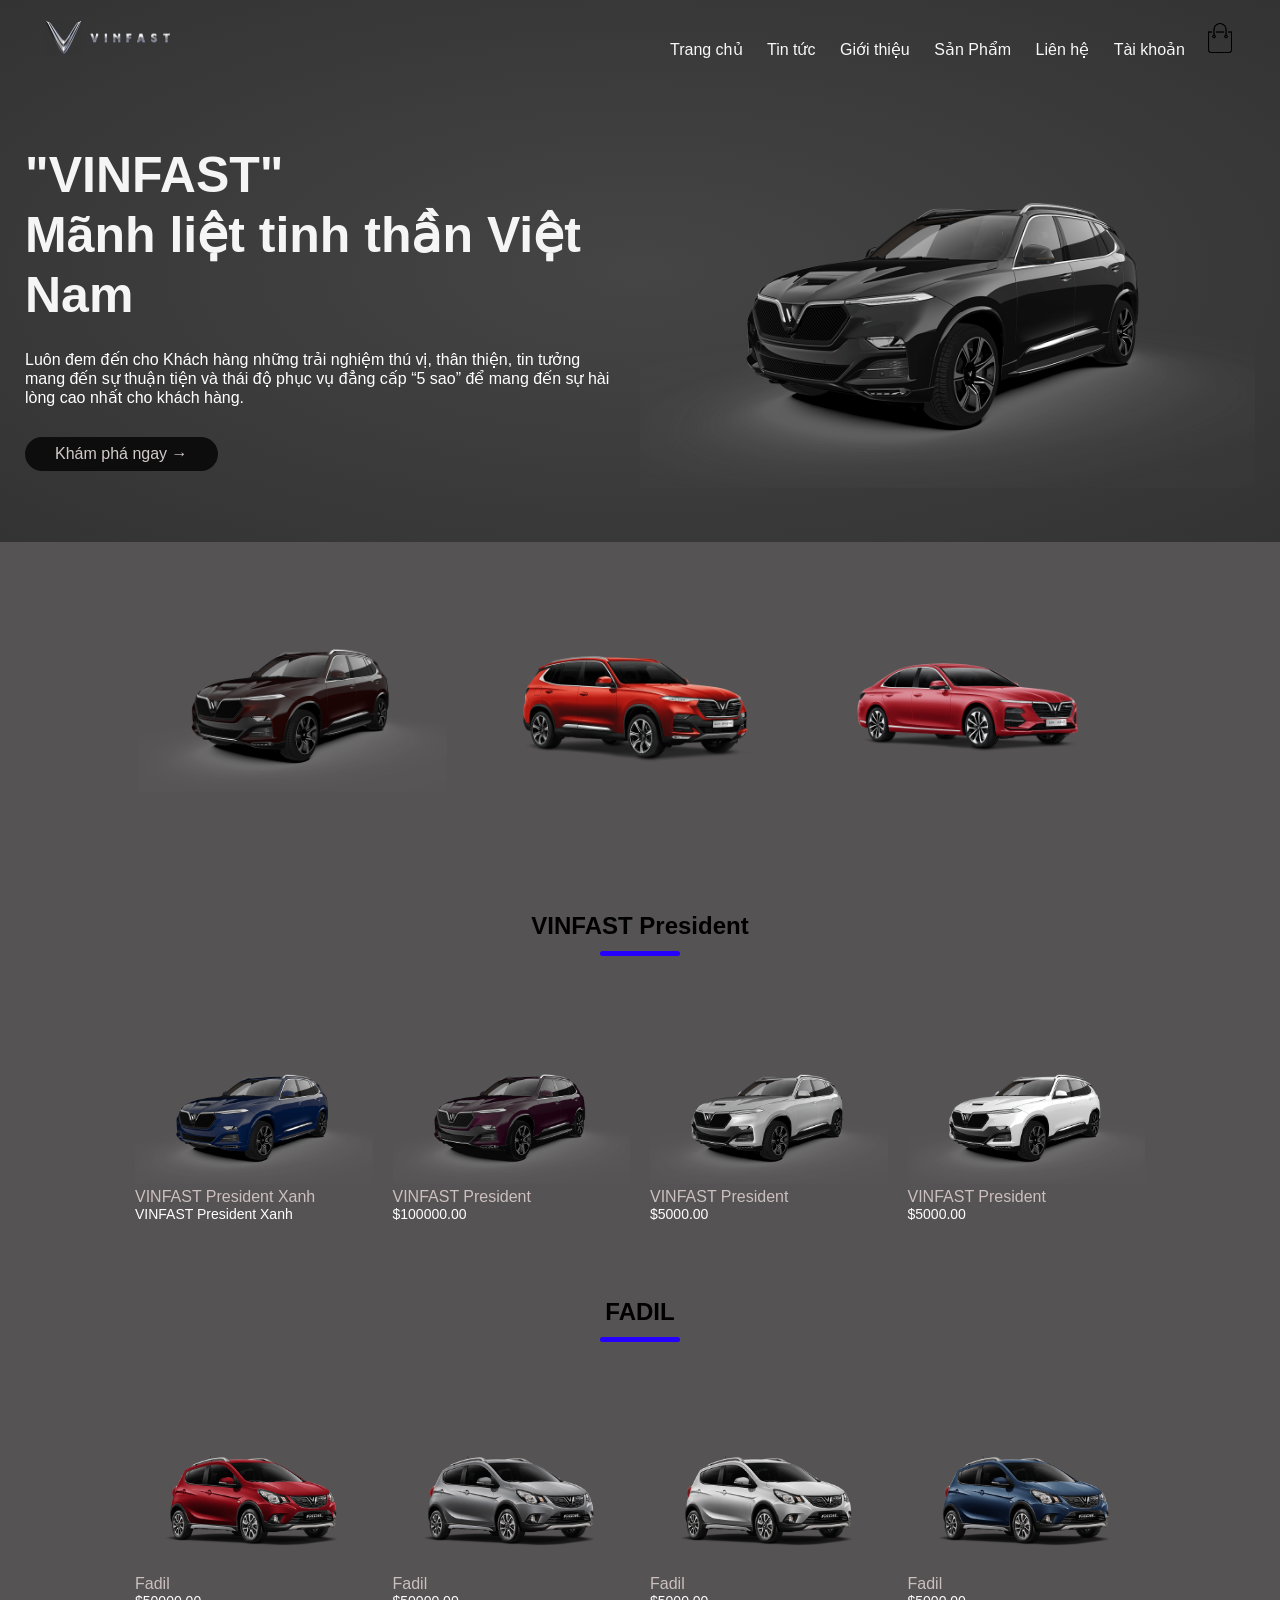
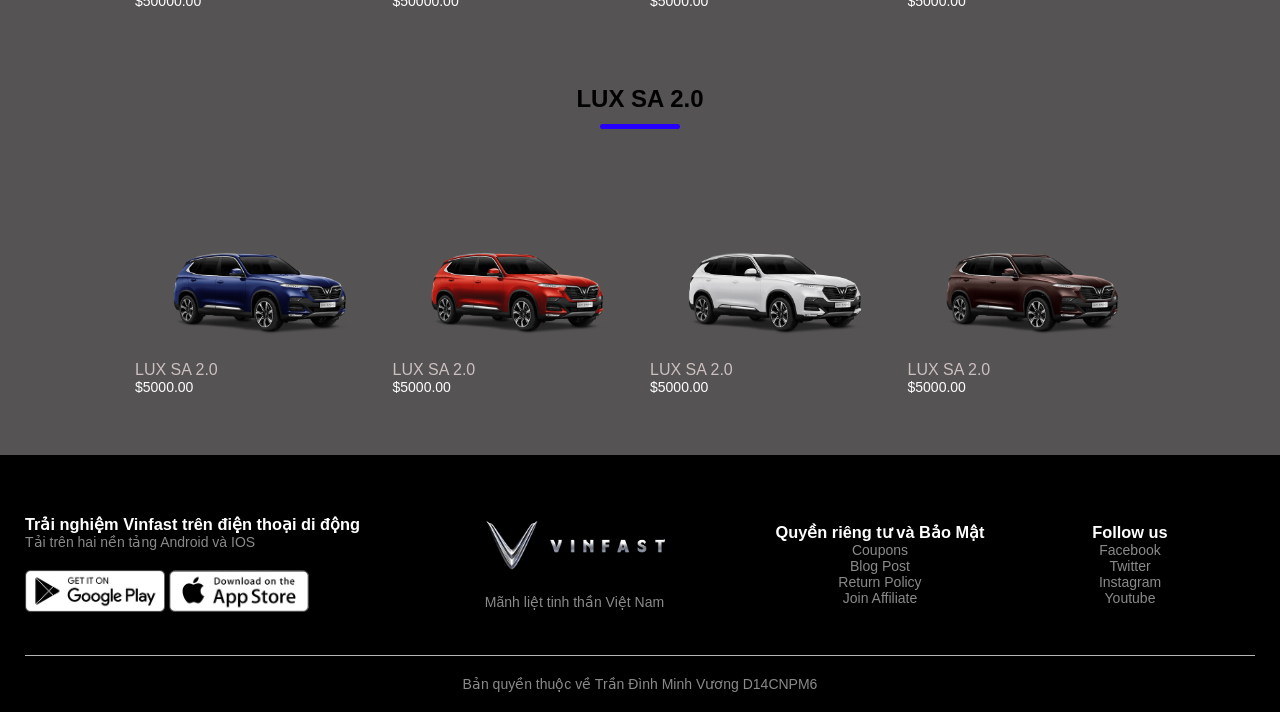
==== index.html @ cde55e81 "adding my files to my repository" ====
<!DOCTYPE html>
<html lang="en">
<head>
    <meta charset="UTF-8">
    <meta name="viewport" content="width=device-width, initial-scale=1.0">
    <title>VINFAST | TRANG CHỦ</title>
    <link rel="stylesheet" href="style.css">
    
</head>

<body>

    <div class="header">
        <div class="container">
            <div class="navbar">
                <div class="logo">
                    <a href="index.html"><img src="./images/lgo daif.png" width="125px"></a>
                </div>
                <nav>
                    <ul id="MenuItems">
                        <li><a href="index.html">Trang chủ</a></li>
                        <li><a href="news2.html">Tin tức</a></li>
                        <li><a href="./introduction.html">Giới thiệu</a></li>
                        <li><a href="products.html">Sản Phẩm</a></li>
                        <li><a href="./contact.html">Liên hệ</a></li>
                        <li><a href="account.html">Tài khoản</a></li>
                    </ul>
                </nav>
                <a href="cart.html"><img src="images/cart.png" width="30px" height="30px"></a>
                <img src="images/menu.png" class="menu-icon" 
                onclick="menutoggle()">
            </div>
            <div class="row">
                <div class="col-2">
                    <h1>"VINFAST" <br>Mãnh liệt tinh thần Việt Nam</h1>
                    <p>Luôn đem đến cho Khách hàng những trải nghiệm thú vị, thân thiện, tin tưởng
                         <br>mang đến sự thuận tiện và thái độ phục vụ đẳng cấp “5 sao” 
                         để mang đến sự hài lòng cao nhất cho khách hàng.</p>
                    <a href="" class="btn">Khám phá ngay &#8594;</a>
                </div>
                <div class="col-2">
                    <img src="./images/car-president/CE11 (1).png">
                </div>
            </div>
        </div>
    </div>

    <!-- ------------- featured categorries ---------------- -->
    <div class="categories">
        <div class="small-container">
            <div class="row">
                <div class="col-3">
                    <img src="./images/car-president/CE12.png">
                </div>
                <div class="col-3">
                    <img src="./images/car-lux-sa/CE15.png">
                </div>
                <div class="col-3">
                    <img src="./images/car-lux-a/CE16.png">
                </div>

            </div>
        </div>

    </div>
    <!-- ------------- featured products ---------------- -->
    <div class="small-container">
        <h2 class="title">VINFAST President</h2>
        <div class="row">
            <div class="col-4">
                <a href="products_detal.html"><img src="./images/car-president/CE13.png"></a>
                <a href="products_detal.html"><h4>VINFAST President Xanh</h4></a>
                
                <p>VINFAST President Xanh</p>
            </div>
            <div class="col-4">
                <img src="./images/car-president/CE1I.png">
                <h4>VINFAST President</h4>
                <p>$100000.00</p>
            </div>
            <div class="col-4">
                <img src="./images/car-president/CE17.png">
                <h4>VINFAST President</h4>
                <p>$5000.00</p>
            </div>
            <div class="col-4">
                <img src="./images/car-president/CE18.png">
                <h4>VINFAST President</h4>
                <p>$5000.00</p>
            </div>
        </div>

        <h2 class="title">FADIL</h2>
        <div class="row">
            <div class="col-4">
                <img src="./images/car-fadil/CE16.png">
                <h4>Fadil</h4>
                <p>$50000.00</p>
            </div>
            <div class="col-4">
                <img src="./images/car-fadil/CE17.png">
                <h4>Fadil</h4>
                <p>$50000.00</p>
            </div>
            <div class="col-4">
                <img src="./images/car-fadil/CE18.png">
                <h4>Fadil</h4>
                <p>$5000.00</p>
            </div>
            <div class="col-4">
                <img src="./images/car-fadil/CE13.png">
                <h4>Fadil</h4>
                <p>$5000.00</p>
            </div>
        </div>

        <h2 class="title">LUX SA 2.0</h2>
        <div class="row">
            <div class="col-4">
                <img src="./images/car-lux-sa/CE13.png">
                <h4>LUX SA 2.0</h4>
                <p>$5000.00</p>
            </div>
            <div class="col-4">
                <img src="./images/car-lux-sa/CE15.png">
                <h4>LUX SA 2.0</h4>
                <p>$5000.00</p>
            </div>
            <div class="col-4">
                <img src="./images/car-lux-sa/CE18.png">
                <h4>LUX SA 2.0</h4>
                <p>$5000.00</p>
            </div>
            <div class="col-4">
                <img src="./images/car-lux-sa/CE12.png">
                <h4>LUX SA 2.0</h4>
                <p>$5000.00</p>
            </div>
        </div>
    </div>
<!-- footer -->
    <div class="footer">
        <div class="container">
            <div class="row">
                <div class="footer-col-1">
                    <h3>Trải nghiệm Vinfast trên điện thoại di động</h3>
                    <p>Tải trên hai nền tảng Android và IOS</p>
                    <div class="app-logo">
                        <img src="images/play-store.png">
                        <img src="images/app-store.png">
                    </div>
                </div>
                <div class="footer-col-2">
                    <img src="./images/lgo daif.png">
                    <p>Mãnh liệt tinh thần Việt Nam</p>
                </div>
                <div class="footer-col-3">
                    <h3>Quyền riêng tư và Bảo Mật</h3>
                    <ul>
                        <li>Coupons</li>
                        <li>Blog Post</li>
                        <li>Return Policy</li>
                        <li>Join Affiliate</li>
                    </ul>
                </div>
                <div class="footer-col-4">
                    <h3>Follow us</h3>
                    <ul>
                        <li>Facebook</li>
                        <li>Twitter</li>
                        <li>Instagram</li>
                        <li>Youtube </li>
                    </ul>
                </div>
            </div>
            <hr>
            <p class="Copyright">Bản quyền thuộc về Trần Đình Minh Vương D14CNPM6</p>
        </div>
    </div>
    <!-- ------------------- js for toggle menu-------------- -->
    <script>
        var MenuItems = document.getElementById("MenuItems");
        
        MenuItems.style.maxHeight = "0px";

        function menutoggle(){
            if(MenuItems.style.maxHeight == "0px")
            {
                MenuItems.style.maxHeight = "300px";
            }
        else
            {
                MenuItems.style.maxHeight = "0px";
            }
        }

    </script>
</body>
</html>
---- style.css ----
*{
    margin: 0;
    padding: 0;
    box-sizing: border-box;
}

body{
    font-family:-apple-system, BlinkMacSystemFont, 'Segoe UI', Roboto, Oxygen, Ubuntu, Cantarell, 'Open Sans', 'Helvetica Neue', sans-serif;
    background-color: rgb(85, 83, 83);
}


/* CSS cho thanh Menu */
.navbar{
    display: flex;
    align-items: center;
    padding: 20px;
}
nav{
    flex: 1;
    text-align: right;
}
nav ul{
    display: block;
    list-style-type: none;
}
nav ul li{
    display: inline-block;
    margin-right: 20px;
}
a{
    text-decoration: none;
    color: rgb(248, 248, 248);
}
p{
    color: rgb(255, 255, 255);
}

.container{
    max-width: 1300px;
    margin: auto;
    padding-left: 25px;
    padding-right: 25px;
}

.row{
    display: flex;
    align-items: center;
    flex-wrap: wrap;
    justify-content: space-around;
}

.col-2{
    flex-basis: 50%;
    min-width: 300px;
}

.col-2 img{
    max-width: 100%;
    padding: 50px 0;
}

.col-2 h1{
    color: whitesmoke;
    font-size: 50px;
    line-height: 60px;
    margin: 25px 0;

}

.btn{
    display: inline-block;
    background: #0e0d0d;
    color: rgb(211, 202, 202);
    padding: 8px 30px;
    margin: 30px 0;
    border-radius: 30px;
    transition: background 0.5s;    
}

.btn:hover{
    background: #7a5e5e;

}

.header{
    background: radial-gradient(rgb(70, 69, 69), #333);

}

.header row{
    margin-top: 70px;
}

.categories{
    margin: 70px 0;
}

.col-3{
    flex-basis: 30%;
    min-width: 250px;
    margin-bottom: 30px;

}
.col-3 img{
    width: 100%;
}

.small-container{
    max-width: 1080px;
    margin: auto;
    padding-left: 25px;
    padding-right: 25px;
}

.col-4{
    flex-basis: 25%;
    padding: 10px;
    min-width: 200px;
    margin-bottom: 50px;
    transition: transform 0.5s;
}

.col-4 img{
    width: 100%;
}

.title{
    text-align: center;
    margin: 0 auto 80px;
    position: relative;
    line-height: 60px;
    color: rgb(0, 0, 0);
}
.title::after{
    content: '';
    background: #2600ff;
    width: 80px;
    height: 5px;
    border-radius: 5px;
    position: absolute;
    bottom: 0;
    left: 50%;
    transform: translateX(-50%);
}

h4{
    color: rgb(204, 191, 191);
    font-weight: normal;
}

.col-4 p{
    font-size: 14px;
}


.col-4:hover{
    transform: translateY(-5px);
}

/* --------- offer ---------- */
.offer{
    background: radial-gradient(rgb(104, 97, 97),#353434);
    margin-top: 80px;
    padding: 35px 0;   
}
.col-2 .offer-img{
    padding: 50px;
}
small{
    color: rgb(0, 0, 0);
}

/* ---------------footer------------ */

.footer{
    background: #000;
    color: #8a8a8a;
    font-size: 14px;
    padding: 60px 0 20px;
}

.footer p{
    color: #8a8a8a;
}

.footer h3{
    color: #fff;
}

.footer-col-1, .footer-col-2, .footer-col-3, .footer-col-4{
    min-width: 250px;
    margin-bottom: 20px;
}

.footer-col-1{
    flex-basis: 30%;
}

.footer-col-2{
    flex: 1;
    text-align: center;
}

.footer-col-2 img{
    width: 180px;
    margin-bottom: 20px;
}

.footer-col-3, .footer-col-4{
    flex-basis: 12%;
    text-align: center;
}

ul{
    list-style-type: none;
}

.app-logo{
    margin-top: 20px;
}

.app-logo img{
    width: 140px;
}

.footer hr{
    border: none;
    background: #b5b5b5;
    height: 1px;
    margin: 20px 0;
}

.Copyright{
    text-align: center;
}

.menu-icon{
    width: 28px;
    margin-left: 20px;
    display: none;
}


/* ---------------All Products Page------------------- */
.row-2{
    justify-content: space-between;
    margin: 100px auto 50px;
}

.row-2 select{
    border: 1px solid #ff523b;
    padding: 5px;
}

.row-2 select:focus{
    outline: none;
}

.page-btn{
    margin: 0 auto 80px;

}

.page-btn span{
    display: inline-block;
    border: 1px solid #ff523b;
    margin-left: 10px;
    width: 40px;
    height: 40px;
    text-align: center;
    line-height: 40px;
    cursor: pointer;
}

.page-btn span:hover{
    background: #ff523b;
    color: #fff;
}

/* -- ---------- single Products detail ----------- -- */
.single-product{
    margin-top: 80px;

}

.single-product .col-2 img{
    padding: 0;
}

.single-product .col-2{
    padding: 20px;
}

.single-product h4{
    margin: 20px 0;
    font-size: 22px;
    font-weight: bold;
}

.single-product select{
    display: block;
    padding: 10px;
    margin-top: 20px;
}

.single-product input{
    width: 50px;
    height: 40px;
    padding-left: 10px;
    font-size: 20px;
    margin-right: 10px;
    border: 1px solid #ff523f;
}

input:focus{
    outline: none;
}

.single-product .fa{
    color: #ff523b;
    margin-left: 10px;
}

.small-img-row{
    display: flex;
    justify-content: space-between;
}

.small-img-rol{
    flex-basis: 24%;
    cursor: pointer;
}

/* -----------------Chi tiết giỏ hàng------------------- - */
.cart-page{
    margin: 80px auto;
}

table{
    width: 100%;
    border-collapse: collapse;

}

.cart-info{
    display: flex;
    flex-wrap: wrap;
}

th{
    text-align: center;
    padding: 5px;
    color: white;
    background: rgb(255, 5, 109);
    font-weight: normal;
}

td{
    padding: 10px 5px;
}

td input{
    width: 60px;
    height: 30px;
    padding: 5px;

}

td a{
    color: #ff523b;
    font-size: 12px;
}

td img {
    width: 80px;
    height: 80px;
    margin-right: 10px;
}

.total-price{
    display: flex;
    justify-content: flex-end;
}

.total-price table{
    border-top: 3xp solid #ff523b;
    width: 100%;
    max-width: 350px;
}

td:last-child{
    text-align: right;
}

.th:last-child{
    text-align: right;
}


/* -----------------------Đăng nhập-Đăng Ký------------------ */

.account-page{
    padding: 50px 0;
    background: radial-gradient(rgb(156, 156, 156),#ffd6d6);

}
.form-container{
    background: #fff;
    width: 300px;
    height: 400px;
    position: relative;
    text-align: center;
    padding: 20px 0;
    margin: auto;
    box-shadow: 0 0 20 0px rgba(0, 0, 0, 0.1);
    overflow: hidden;
}

.form-container span{
    font-weight: bold;
    padding: 0 10px;
    color: #555;
    cursor: pointer;
    display: inline;
}

.form-btn{
    display: inline-block;
}

.form-container form{
    max-width: 300px;
    padding: 0 20px;
    position: absolute;
    top: 130px;
    transition: transform 1s;
}

form input{
    width: 100%;
    height: 30px;
    margin: 10px 0;
    padding: 0 10px;
    border: 1px solid #ccc;
}

form .btn{
    width: 100%;
    border: none;
    cursor: pointer;
    margin: 10px 0;
}

form .btn:focus{
    outline: none;
}

#LoginForm{
    left: -300px;
}

#RegForm{
    left: 0;
}

form a{
    font-size: 12px;
}

#Indicator{
    width: 105px;
    border: none;
    background: #000000;
    height: 5px;
    margin-top: 10px;
    transform: translateX(50px);
    transition: transform 1s;
}



/* -------Tin tuc------- */

.row:after{
	content: '';
	display: table;
	clear: both;
}
.blog{
	background-color:black;
	padding:30px;
}
.blog h1{
	text-align: center;
	font-size:60px;
	color:white;
	margin:1.5 0px;
}

.card > h2{
	color:white;
margin:1.5 0px;	
}
.card p {
    color: black;
}
.card a{
    color: aqua;
}
.card a:hover{
    color: rgb(0, 17, 255);
}

.left-column{
float: left;
width: 75%;	

}

.right-column{
 width: 25%;
 float: right;
 padding-left:20px;
}
.card{
	padding: 20px;
	background-color: gray;
    margin-top:20px;
}

.card img{
	width: 100%;
}


.right-column .card img{
	margin-bottom: 10px;
}

/*------------ Chi tiet tin tuc------------- */
.NEW{
    margin-top: 30px;
    padding: 100px 100px;
    background-color: white;
    height: auto;
}

.NEW p{
    color: black;
}

.NEW h1{
    text-align: center;
}

.NEW img{
    display: block;
    margin-left: auto;
    margin-right: auto;
     max-width:800px;
     max-height:400px;
     width: auto;
     height: auto;
}



/* Contact Liên hệ */

/* Kiểu Đầu vào  */
input[type=text],.row select, textarea {
    width: 100%;
    padding: 12px;
    border: 1px solid #ccc;
    margin-top: 6px;
    margin-bottom: 16px;
    resize: vertical;
  }
  
  input[type=submit] {
    background-color: #4CAF50;
    color: white;
    padding: 12px 20px;
    border: none;
    cursor: pointer;
  }
  
  input[type=submit]:hover {
    background-color: #45a049;
  }
  
  /* Tạo kiểu cho vùng chứa / phần liên hệ */
  .ntainer {
    border-radius: 5px;
    background-color: #f2f2f2;
    padding: 10px;
  }
  
  .ntainer p{
      color: #000;
  }
  /* Tạo hai cột nổi cạnh nhau */
  .column {
    float: left;
    width: 50%;
    margin-top: 6px;
    padding: 20px;
  }
  
  /* Xóa số nổi sau các cột */
  .row:after {
    content: "";
    display: table;
    clear: both;
  }
  



  /* -----------Thông tin cá nhân----------- */
  
  .formcontainer{
    background: gray;
  /* background: #fec107; */
  padding: 150px 10px;
}
.wrapper{
  max-width: 500px;
  width: 100%;
  background: #fff;
  margin: 20px auto;
  box-shadow: 1px 1px 2px rgba(0,0,0,0.125);
  padding: 30px;
}

.wrapper .title{
  font-size: 24px;
  font-weight: 700;
  margin-bottom: 25px;
  color: black;
  text-transform: uppercase;
  text-align: center;
}

.wrapper .form{
  width: 100%;
}

.wrapper .form .inputfield{
  margin-bottom: 15px;
  display: flex;
  align-items: center;
}

.wrapper .form .inputfield label{
   width: 200px;
   color: #757575;
   margin-right: 10px;
  font-size: 14px;
}

.wrapper .form .inputfield .input,
.wrapper .form .inputfield .textarea{
  width: 100%;
  outline: none;
  border: 1px solid #d5dbd9;
  font-size: 15px;
  padding: 8px 10px;
  border-radius: 3px;
  transition: all 0.3s ease;
}

.wrapper .form .inputfield .textarea{
  width: 100%;
  height: 125px;
  resize: none;
}

.wrapper .form .inputfield .custom_select{
  position: relative;
  width: 100%;
  height: 37px;
}

.wrapper .form .inputfield .custom_select:before{
  content: "";
  position: absolute;
  top: 12px;
  right: 10px;
  border: 8px solid;
  border-color: #d5dbd9 transparent transparent transparent;
  pointer-events: none;
}

.wrapper .form .inputfield .custom_select select{
  -webkit-appearance: none;
  -moz-appearance:   none;
  appearance:        none;
  outline: none;
  width: 100%;
  height: 100%;
  border: 0px;
  padding: 8px 10px;
  font-size: 15px;
  border: 1px solid #d5dbd9;
  border-radius: 3px;
}


.wrapper .form .inputfield .input:focus,
.wrapper .form .inputfield .textarea:focus,
.wrapper .form .inputfield .custom_select select:focus{
  border: 1px solid #fec107;
}

.wrapper .form .inputfield p{
   font-size: 14px;
   color: #757575;
}
.wrapper .form .inputfield .check{
  width: 15px;
  height: 15px;
  position: relative;
  display: block;
  cursor: pointer;
}
.wrapper .form .inputfield .check input[type="checkbox"]{
  position: absolute;
  top: 0;
  left: 0;
  opacity: 0;
}
.wrapper .form .inputfield .check .checkmark{
  width: 15px;
  height: 15px;
  border: 1px solid #fec107;
  display: block;
  position: relative;
}
.wrapper .form .inputfield .check .checkmark:before{
  content: "";
  position: absolute;
  top: 1px;
  left: 2px;
  width: 5px;
  height: 2px;
  border: 2px solid;
  border-color: transparent transparent #fff #fff;
  transform: rotate(-45deg);
  display: none;
}
.wrapper .form .inputfield .check input[type="checkbox"]:checked ~ .checkmark{
  background: #fec107;
}

.wrapper .form .inputfield .check input[type="checkbox"]:checked ~ .checkmark:before{
  display: block;
}

.wrapper .form .inputfield .btn{
  width: 100%;
   padding: 8px 10px;
  font-size: 15px; 
  border: 0px;
  background:  #3327996b;
  color: #fff;
  cursor: pointer;
  border-radius: 3px;
  outline: none;
}

.wrapper .form .inputfield .btn:hover{
  background: #93b6d3;
}

.wrapper .form .inputfield:last-child{
  margin-bottom: 0;
}


/* --------------Media query---------------------------- */


/* --------------- Media query for 800 -------------- */
@media only screen and (max-width: 800px){
    nav ul{
        position: absolute;
        top: 70px;
        left: 0;
        background: #333;
        width: 100%;
        overflow: hidden;
        transition: max-height 0.5s;
    }
    nav ul li{
        display: block;
        margin-right: 50px;
        margin-top: 10px;
        margin-bottom: 10px;
    }
    nav ul li{
        color: #fff;
    }
    .menu-icon{
        display: block;
        cursor: pointer;
    }

    .NEW{
        width: 100%;
        padding: 0px;
    }

    .column, input[type=submit] {
        width: 100%;
        margin-top: 0;
      }

    .left-column,.right-column{
        width: 100%;
        padding: 0px;
        }
}


/* --------------- Media query FOR less than 600 screen  -------------- */
@media only screen and (max-width: 600px){
    .row{
        text-align: center;
    }
    .col-2, .col-3, .col-4{
        flex-basis: 100%;
    }
    .single-product .row{
        text-align: left;
    }
    .single-product .col-2{
        padding: 20px 0;
    }
    .single-product h1{
        font-size: 26px;
        line-height: 32px;
    }
    .cart-info p{
        display: none;
    }
  
  
    .NEW{
      width: 100%;
      padding: 20px;
      
  }
  
  .NEW img{
      width: 100%;
  }    
  
  .column, input[type=submit] {
    width: 100%;
    margin-top: 0;
  }

  .left-column,.right-column{
    width: 100%;
    padding: 0px;
	}
  }
  

  /* Responsive thông tin cá nhân  */
@media (max-width:420px) {
    .wrapper .form .inputfield{
      flex-direction: column;
      align-items: flex-start;
    }
    .wrapper .form .inputfield label{
      margin-bottom: 5px;
    }
    .wrapper .form .inputfield.terms{
      flex-direction: row;
    }
  }
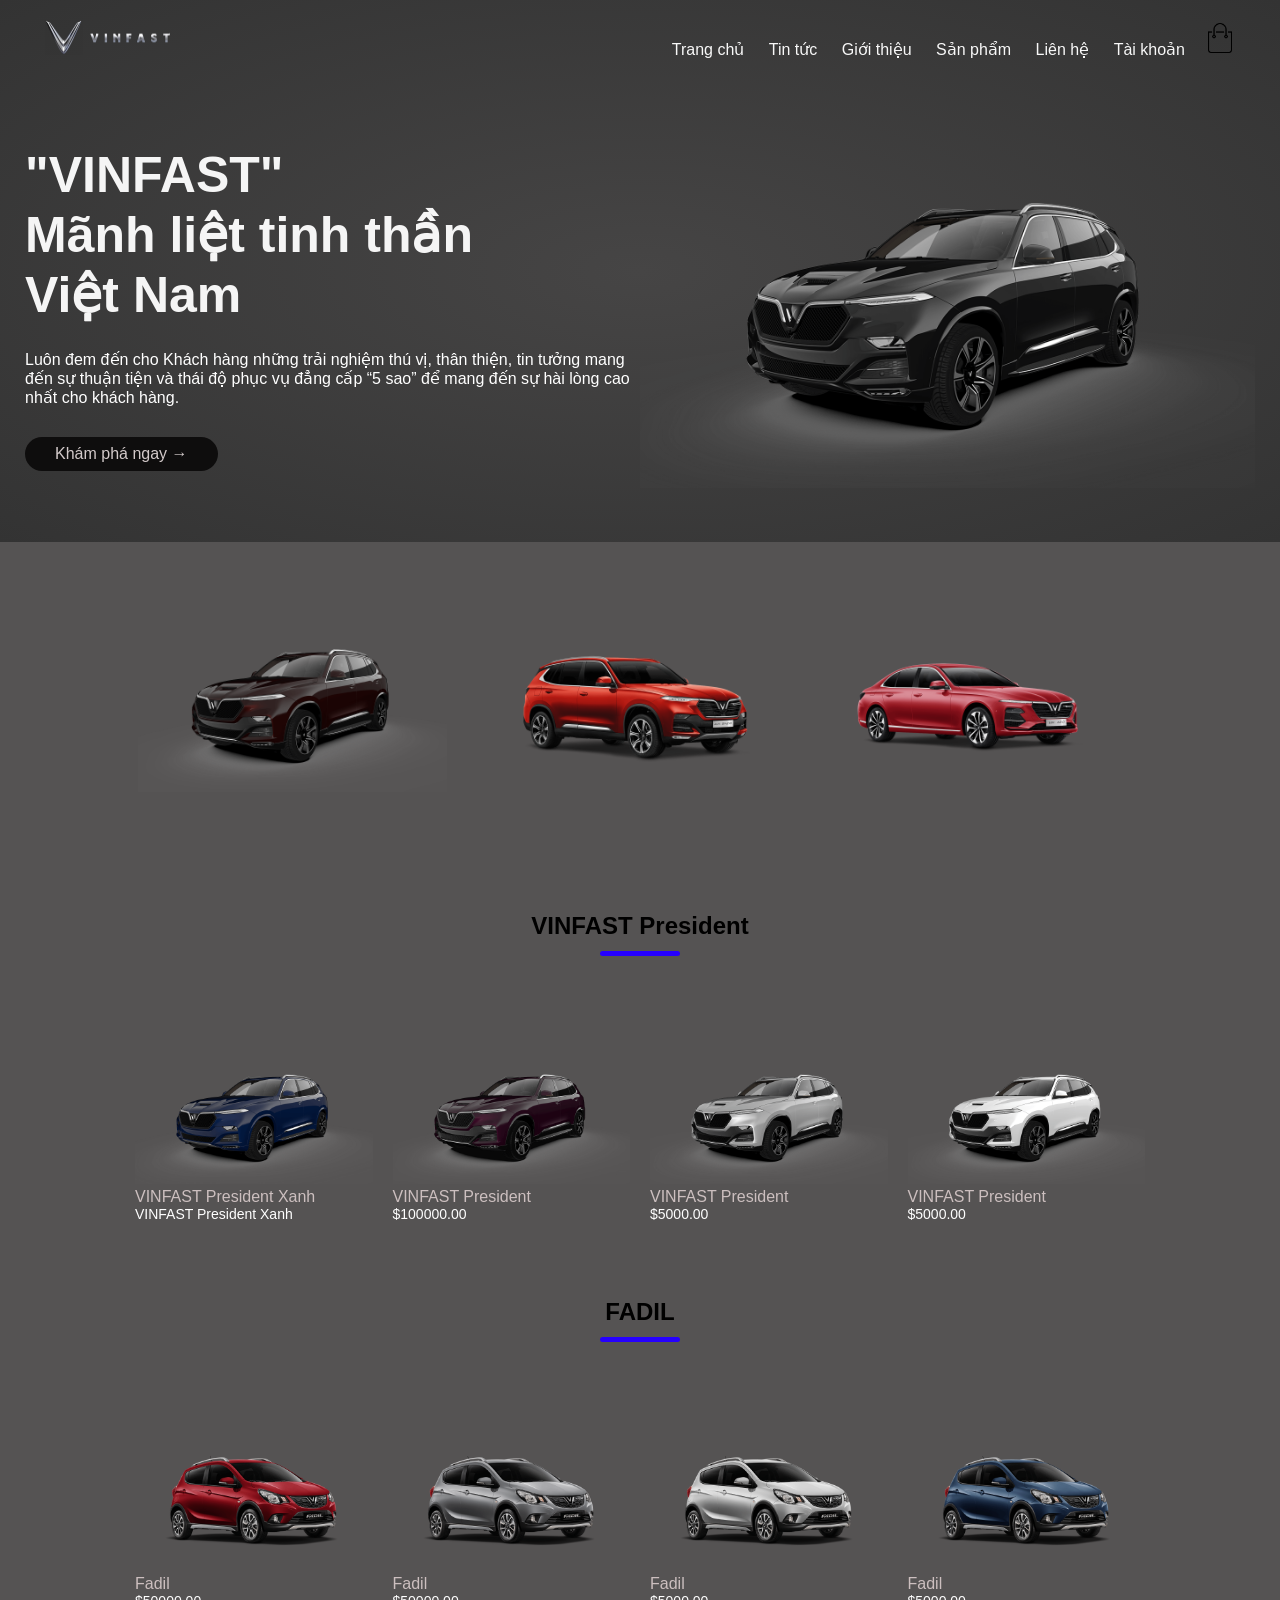
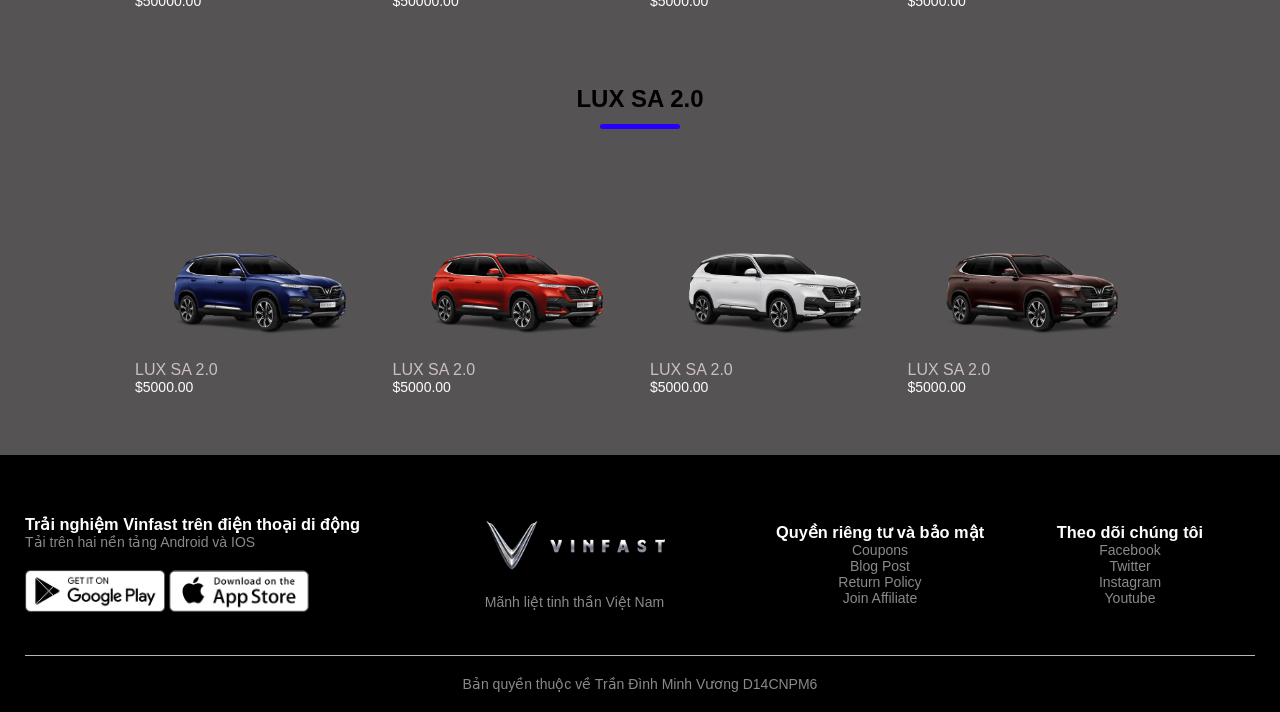
==== commit e42b7fe6: "Add files via upload" ====
--- a/index.html
+++ b/index.html
@@ -1,199 +1,199 @@
-<!DOCTYPE html>
-<html lang="en">
-<head>
-    <meta charset="UTF-8">
-    <meta name="viewport" content="width=device-width, initial-scale=1.0">
-    <title>VINFAST | TRANG CHỦ</title>
-    <link rel="stylesheet" href="style.css">
-    
-</head>
-
-<body>
-
-    <div class="header">
-        <div class="container">
-            <div class="navbar">
-                <div class="logo">
-                    <a href="index.html"><img src="./images/lgo daif.png" width="125px"></a>
-                </div>
-                <nav>
-                    <ul id="MenuItems">
-                        <li><a href="index.html">Trang chủ</a></li>
-                        <li><a href="news2.html">Tin tức</a></li>
-                        <li><a href="./introduction.html">Giới thiệu</a></li>
-                        <li><a href="products.html">Sản Phẩm</a></li>
-                        <li><a href="./contact.html">Liên hệ</a></li>
-                        <li><a href="account.html">Tài khoản</a></li>
-                    </ul>
-                </nav>
-                <a href="cart.html"><img src="images/cart.png" width="30px" height="30px"></a>
-                <img src="images/menu.png" class="menu-icon" 
-                onclick="menutoggle()">
-            </div>
-            <div class="row">
-                <div class="col-2">
-                    <h1>"VINFAST" <br>Mãnh liệt tinh thần Việt Nam</h1>
-                    <p>Luôn đem đến cho Khách hàng những trải nghiệm thú vị, thân thiện, tin tưởng
-                         <br>mang đến sự thuận tiện và thái độ phục vụ đẳng cấp “5 sao” 
-                         để mang đến sự hài lòng cao nhất cho khách hàng.</p>
-                    <a href="" class="btn">Khám phá ngay &#8594;</a>
-                </div>
-                <div class="col-2">
-                    <img src="./images/car-president/CE11 (1).png">
-                </div>
-            </div>
-        </div>
-    </div>
-
-    <!-- ------------- featured categorries ---------------- -->
-    <div class="categories">
-        <div class="small-container">
-            <div class="row">
-                <div class="col-3">
-                    <img src="./images/car-president/CE12.png">
-                </div>
-                <div class="col-3">
-                    <img src="./images/car-lux-sa/CE15.png">
-                </div>
-                <div class="col-3">
-                    <img src="./images/car-lux-a/CE16.png">
-                </div>
-
-            </div>
-        </div>
-
-    </div>
-    <!-- ------------- featured products ---------------- -->
-    <div class="small-container">
-        <h2 class="title">VINFAST President</h2>
-        <div class="row">
-            <div class="col-4">
-                <a href="products_detal.html"><img src="./images/car-president/CE13.png"></a>
-                <a href="products_detal.html"><h4>VINFAST President Xanh</h4></a>
-                
-                <p>VINFAST President Xanh</p>
-            </div>
-            <div class="col-4">
-                <img src="./images/car-president/CE1I.png">
-                <h4>VINFAST President</h4>
-                <p>$100000.00</p>
-            </div>
-            <div class="col-4">
-                <img src="./images/car-president/CE17.png">
-                <h4>VINFAST President</h4>
-                <p>$5000.00</p>
-            </div>
-            <div class="col-4">
-                <img src="./images/car-president/CE18.png">
-                <h4>VINFAST President</h4>
-                <p>$5000.00</p>
-            </div>
-        </div>
-
-        <h2 class="title">FADIL</h2>
-        <div class="row">
-            <div class="col-4">
-                <img src="./images/car-fadil/CE16.png">
-                <h4>Fadil</h4>
-                <p>$50000.00</p>
-            </div>
-            <div class="col-4">
-                <img src="./images/car-fadil/CE17.png">
-                <h4>Fadil</h4>
-                <p>$50000.00</p>
-            </div>
-            <div class="col-4">
-                <img src="./images/car-fadil/CE18.png">
-                <h4>Fadil</h4>
-                <p>$5000.00</p>
-            </div>
-            <div class="col-4">
-                <img src="./images/car-fadil/CE13.png">
-                <h4>Fadil</h4>
-                <p>$5000.00</p>
-            </div>
-        </div>
-
-        <h2 class="title">LUX SA 2.0</h2>
-        <div class="row">
-            <div class="col-4">
-                <img src="./images/car-lux-sa/CE13.png">
-                <h4>LUX SA 2.0</h4>
-                <p>$5000.00</p>
-            </div>
-            <div class="col-4">
-                <img src="./images/car-lux-sa/CE15.png">
-                <h4>LUX SA 2.0</h4>
-                <p>$5000.00</p>
-            </div>
-            <div class="col-4">
-                <img src="./images/car-lux-sa/CE18.png">
-                <h4>LUX SA 2.0</h4>
-                <p>$5000.00</p>
-            </div>
-            <div class="col-4">
-                <img src="./images/car-lux-sa/CE12.png">
-                <h4>LUX SA 2.0</h4>
-                <p>$5000.00</p>
-            </div>
-        </div>
-    </div>
-<!-- footer -->
-    <div class="footer">
-        <div class="container">
-            <div class="row">
-                <div class="footer-col-1">
-                    <h3>Trải nghiệm Vinfast trên điện thoại di động</h3>
-                    <p>Tải trên hai nền tảng Android và IOS</p>
-                    <div class="app-logo">
-                        <img src="images/play-store.png">
-                        <img src="images/app-store.png">
-                    </div>
-                </div>
-                <div class="footer-col-2">
-                    <img src="./images/lgo daif.png">
-                    <p>Mãnh liệt tinh thần Việt Nam</p>
-                </div>
-                <div class="footer-col-3">
-                    <h3>Quyền riêng tư và Bảo Mật</h3>
-                    <ul>
-                        <li>Coupons</li>
-                        <li>Blog Post</li>
-                        <li>Return Policy</li>
-                        <li>Join Affiliate</li>
-                    </ul>
-                </div>
-                <div class="footer-col-4">
-                    <h3>Follow us</h3>
-                    <ul>
-                        <li>Facebook</li>
-                        <li>Twitter</li>
-                        <li>Instagram</li>
-                        <li>Youtube </li>
-                    </ul>
-                </div>
-            </div>
-            <hr>
-            <p class="Copyright">Bản quyền thuộc về Trần Đình Minh Vương D14CNPM6</p>
-        </div>
-    </div>
-    <!-- ------------------- js for toggle menu-------------- -->
-    <script>
-        var MenuItems = document.getElementById("MenuItems");
-        
-        MenuItems.style.maxHeight = "0px";
-
-        function menutoggle(){
-            if(MenuItems.style.maxHeight == "0px")
-            {
-                MenuItems.style.maxHeight = "300px";
-            }
-        else
-            {
-                MenuItems.style.maxHeight = "0px";
-            }
-        }
-
-    </script>
-</body>
+<!DOCTYPE html>
+<html lang="en">
+<head>
+    <meta charset="UTF-8">
+    <meta name="viewport" content="width=device-width, initial-scale=1.0">
+    <title>VINFAST | TRANG CHỦ</title>
+    <link rel="stylesheet" href="style.css">
+    
+</head>
+
+<body>
+
+    <div class="header">
+        <div class="container">
+            <div class="navbar">
+                <div class="logo">
+                    <a href="index.html"><img src="./images/lgo daif.png" width="125px"></a>
+                </div>
+                <nav>
+                    <ul id="MenuItems">
+                        <li><a href="index.html">Trang chủ</a></li>
+                        <li><a href="news2.html">Tin tức</a></li>
+                        <li><a href="./introduction.html">Giới thiệu</a></li>
+                        <li><a href="products.html">Sản phẩm</a></li>
+                        <li><a href="./contact.html">Liên hệ</a></li>
+                        <li><a href="account.html">Tài khoản</a></li>
+                    </ul>
+                </nav>
+                <a href="cart.html"><img src="images/cart.png" width="30px" height="30px"></a>
+                <img src="images/menu.png" class="menu-icon" 
+                onclick="menutoggle()">
+            </div>
+            <div class="row">
+                <div class="col-2">
+                    <h1>"VINFAST" <br>Mãnh liệt tinh thần <br>Việt Nam</h1>
+                    <p>Luôn đem đến cho Khách hàng những trải nghiệm thú vị, thân thiện, tin tưởng
+                         mang đến sự thuận tiện và thái độ phục vụ đẳng cấp “5 sao” 
+                         để mang đến sự hài lòng cao nhất cho khách hàng.</p>
+                    <a href="" class="btn">Khám phá ngay &#8594;</a>
+                </div>
+                <div class="col-2">
+                    <img src="./images/car-president/CE11 (1).png">
+                </div>
+            </div>
+        </div>
+    </div>
+
+    <!-- ------------- featured categorries ---------------- -->
+    <div class="categories">
+        <div class="small-container">
+            <div class="row">
+                <div class="col-3">
+                    <img src="./images/car-president/CE12.png">
+                </div>
+                <div class="col-3">
+                    <img src="./images/car-lux-sa/CE15.png">
+                </div>
+                <div class="col-3">
+                    <img src="./images/car-lux-a/CE16.png">
+                </div>
+
+            </div>
+        </div>
+
+    </div>
+    <!-- ------------- featured products ---------------- -->
+    <div class="small-container">
+        <h2 class="title">VINFAST President</h2>
+        <div class="row">
+            <div class="col-4">
+                <a href="products_detal.html"><img src="./images/car-president/CE13.png"></a>
+                <a href="products_detal.html"><h4>VINFAST President Xanh</h4></a>
+                
+                <p>VINFAST President Xanh</p>
+            </div>
+            <div class="col-4">
+                <img src="./images/car-president/CE1I.png">
+                <h4>VINFAST President</h4>
+                <p>$100000.00</p>
+            </div>
+            <div class="col-4">
+                <img src="./images/car-president/CE17.png">
+                <h4>VINFAST President</h4>
+                <p>$5000.00</p>
+            </div>
+            <div class="col-4">
+                <img src="./images/car-president/CE18.png">
+                <h4>VINFAST President</h4>
+                <p>$5000.00</p>
+            </div>
+        </div>
+
+        <h2 class="title">FADIL</h2>
+        <div class="row">
+            <div class="col-4">
+                <img src="./images/car-fadil/CE16.png">
+                <h4>Fadil</h4>
+                <p>$50000.00</p>
+            </div>
+            <div class="col-4">
+                <img src="./images/car-fadil/CE17.png">
+                <h4>Fadil</h4>
+                <p>$50000.00</p>
+            </div>
+            <div class="col-4">
+                <img src="./images/car-fadil/CE18.png">
+                <h4>Fadil</h4>
+                <p>$5000.00</p>
+            </div>
+            <div class="col-4">
+                <img src="./images/car-fadil/CE13.png">
+                <h4>Fadil</h4>
+                <p>$5000.00</p>
+            </div>
+        </div>
+
+        <h2 class="title">LUX SA 2.0</h2>
+        <div class="row">
+            <div class="col-4">
+                <img src="./images/car-lux-sa/CE13.png">
+                <h4>LUX SA 2.0</h4>
+                <p>$5000.00</p>
+            </div>
+            <div class="col-4">
+                <img src="./images/car-lux-sa/CE15.png">
+                <h4>LUX SA 2.0</h4>
+                <p>$5000.00</p>
+            </div>
+            <div class="col-4">
+                <img src="./images/car-lux-sa/CE18.png">
+                <h4>LUX SA 2.0</h4>
+                <p>$5000.00</p>
+            </div>
+            <div class="col-4">
+                <img src="./images/car-lux-sa/CE12.png">
+                <h4>LUX SA 2.0</h4>
+                <p>$5000.00</p>
+            </div>
+        </div>
+    </div>
+<!-- footer -->
+    <div class="footer">
+        <div class="container">
+            <div class="row">
+                <div class="footer-col-1">
+                    <h3>Trải nghiệm Vinfast trên điện thoại di động</h3>
+                    <p>Tải trên hai nền tảng Android và IOS</p>
+                    <div class="app-logo">
+                        <img src="images/play-store.png">
+                        <img src="images/app-store.png">
+                    </div>
+                </div>
+                <div class="footer-col-2">
+                    <img src="./images/lgo daif.png">
+                    <p>Mãnh liệt tinh thần Việt Nam</p>
+                </div>
+                <div class="footer-col-3">
+                    <h3>Quyền riêng tư và bảo mật</h3>
+                    <ul>
+                        <li>Coupons</li>
+                        <li>Blog Post</li>
+                        <li>Return Policy</li>
+                        <li>Join Affiliate</li>
+                    </ul>
+                </div>
+                <div class="footer-col-4">
+                    <h3>Theo dõi chúng tôi</h3>
+                    <ul>
+                        <li>Facebook</li>
+                        <li>Twitter</li>
+                        <li>Instagram</li>
+                        <li>Youtube </li>
+                    </ul>
+                </div>
+            </div>
+            <hr>
+            <p class="Copyright">Bản quyền thuộc về Trần Đình Minh Vương D14CNPM6</p>
+        </div>
+    </div>
+    <!-- ------------------- js for toggle menu-------------- -->
+    <script>
+        var MenuItems = document.getElementById("MenuItems");
+        
+        MenuItems.style.maxHeight = "0px";
+
+        function menutoggle(){
+            if(MenuItems.style.maxHeight == "0px")
+            {
+                MenuItems.style.maxHeight = "300px";
+            }
+        else
+            {
+                MenuItems.style.maxHeight = "0px";
+            }
+        }
+
+    </script>
+</body>
 </html>
--- a/style.css
+++ b/style.css
@@ -1,884 +1,891 @@
-*{
-    margin: 0;
-    padding: 0;
-    box-sizing: border-box;
-}
-
-body{
-    font-family:-apple-system, BlinkMacSystemFont, 'Segoe UI', Roboto, Oxygen, Ubuntu, Cantarell, 'Open Sans', 'Helvetica Neue', sans-serif;
-    background-color: rgb(85, 83, 83);
-}
-
-
-/* CSS cho thanh Menu */
-.navbar{
-    display: flex;
-    align-items: center;
-    padding: 20px;
-}
-nav{
-    flex: 1;
-    text-align: right;
-}
-nav ul{
-    display: block;
-    list-style-type: none;
-}
-nav ul li{
-    display: inline-block;
-    margin-right: 20px;
-}
-a{
-    text-decoration: none;
-    color: rgb(248, 248, 248);
-}
-p{
-    color: rgb(255, 255, 255);
-}
-
-.container{
-    max-width: 1300px;
-    margin: auto;
-    padding-left: 25px;
-    padding-right: 25px;
-}
-
-.row{
-    display: flex;
-    align-items: center;
-    flex-wrap: wrap;
-    justify-content: space-around;
-}
-
-.col-2{
-    flex-basis: 50%;
-    min-width: 300px;
-}
-
-.col-2 img{
-    max-width: 100%;
-    padding: 50px 0;
-}
-
-.col-2 h1{
-    color: whitesmoke;
-    font-size: 50px;
-    line-height: 60px;
-    margin: 25px 0;
-
-}
-
-.btn{
-    display: inline-block;
-    background: #0e0d0d;
-    color: rgb(211, 202, 202);
-    padding: 8px 30px;
-    margin: 30px 0;
-    border-radius: 30px;
-    transition: background 0.5s;    
-}
-
-.btn:hover{
-    background: #7a5e5e;
-
-}
-
-.header{
-    background: radial-gradient(rgb(70, 69, 69), #333);
-
-}
-
-.header row{
-    margin-top: 70px;
-}
-
-.categories{
-    margin: 70px 0;
-}
-
-.col-3{
-    flex-basis: 30%;
-    min-width: 250px;
-    margin-bottom: 30px;
-
-}
-.col-3 img{
-    width: 100%;
-}
-
-.small-container{
-    max-width: 1080px;
-    margin: auto;
-    padding-left: 25px;
-    padding-right: 25px;
-}
-
-.col-4{
-    flex-basis: 25%;
-    padding: 10px;
-    min-width: 200px;
-    margin-bottom: 50px;
-    transition: transform 0.5s;
-}
-
-.col-4 img{
-    width: 100%;
-}
-
-.title{
-    text-align: center;
-    margin: 0 auto 80px;
-    position: relative;
-    line-height: 60px;
-    color: rgb(0, 0, 0);
-}
-.title::after{
-    content: '';
-    background: #2600ff;
-    width: 80px;
-    height: 5px;
-    border-radius: 5px;
-    position: absolute;
-    bottom: 0;
-    left: 50%;
-    transform: translateX(-50%);
-}
-
-h4{
-    color: rgb(204, 191, 191);
-    font-weight: normal;
-}
-
-.col-4 p{
-    font-size: 14px;
-}
-
-
-.col-4:hover{
-    transform: translateY(-5px);
-}
-
-/* --------- offer ---------- */
-.offer{
-    background: radial-gradient(rgb(104, 97, 97),#353434);
-    margin-top: 80px;
-    padding: 35px 0;   
-}
-.col-2 .offer-img{
-    padding: 50px;
-}
-small{
-    color: rgb(0, 0, 0);
-}
-
-/* ---------------footer------------ */
-
-.footer{
-    background: #000;
-    color: #8a8a8a;
-    font-size: 14px;
-    padding: 60px 0 20px;
-}
-
-.footer p{
-    color: #8a8a8a;
-}
-
-.footer h3{
-    color: #fff;
-}
-
-.footer-col-1, .footer-col-2, .footer-col-3, .footer-col-4{
-    min-width: 250px;
-    margin-bottom: 20px;
-}
-
-.footer-col-1{
-    flex-basis: 30%;
-}
-
-.footer-col-2{
-    flex: 1;
-    text-align: center;
-}
-
-.footer-col-2 img{
-    width: 180px;
-    margin-bottom: 20px;
-}
-
-.footer-col-3, .footer-col-4{
-    flex-basis: 12%;
-    text-align: center;
-}
-
-ul{
-    list-style-type: none;
-}
-
-.app-logo{
-    margin-top: 20px;
-}
-
-.app-logo img{
-    width: 140px;
-}
-
-.footer hr{
-    border: none;
-    background: #b5b5b5;
-    height: 1px;
-    margin: 20px 0;
-}
-
-.Copyright{
-    text-align: center;
-}
-
-.menu-icon{
-    width: 28px;
-    margin-left: 20px;
-    display: none;
-}
-
-
-/* ---------------All Products Page------------------- */
-.row-2{
-    justify-content: space-between;
-    margin: 100px auto 50px;
-}
-
-.row-2 select{
-    border: 1px solid #ff523b;
-    padding: 5px;
-}
-
-.row-2 select:focus{
-    outline: none;
-}
-
-.page-btn{
-    margin: 0 auto 80px;
-
-}
-
-.page-btn span{
-    display: inline-block;
-    border: 1px solid #ff523b;
-    margin-left: 10px;
-    width: 40px;
-    height: 40px;
-    text-align: center;
-    line-height: 40px;
-    cursor: pointer;
-}
-
-.page-btn span:hover{
-    background: #ff523b;
-    color: #fff;
-}
-
-/* -- ---------- single Products detail ----------- -- */
-.single-product{
-    margin-top: 80px;
-
-}
-
-.single-product .col-2 img{
-    padding: 0;
-}
-
-.single-product .col-2{
-    padding: 20px;
-}
-
-.single-product h4{
-    margin: 20px 0;
-    font-size: 22px;
-    font-weight: bold;
-}
-
-.single-product select{
-    display: block;
-    padding: 10px;
-    margin-top: 20px;
-}
-
-.single-product input{
-    width: 50px;
-    height: 40px;
-    padding-left: 10px;
-    font-size: 20px;
-    margin-right: 10px;
-    border: 1px solid #ff523f;
-}
-
-input:focus{
-    outline: none;
-}
-
-.single-product .fa{
-    color: #ff523b;
-    margin-left: 10px;
-}
-
-.small-img-row{
-    display: flex;
-    justify-content: space-between;
-}
-
-.small-img-rol{
-    flex-basis: 24%;
-    cursor: pointer;
-}
-
-/* -----------------Chi tiết giỏ hàng------------------- - */
-.cart-page{
-    margin: 80px auto;
-}
-
-table{
-    width: 100%;
-    border-collapse: collapse;
-
-}
-
-.cart-info{
-    display: flex;
-    flex-wrap: wrap;
-}
-
-th{
-    text-align: center;
-    padding: 5px;
-    color: white;
-    background: rgb(255, 5, 109);
-    font-weight: normal;
-}
-
-td{
-    padding: 10px 5px;
-}
-
-td input{
-    width: 60px;
-    height: 30px;
-    padding: 5px;
-
-}
-
-td a{
-    color: #ff523b;
-    font-size: 12px;
-}
-
-td img {
-    width: 80px;
-    height: 80px;
-    margin-right: 10px;
-}
-
-.total-price{
-    display: flex;
-    justify-content: flex-end;
-}
-
-.total-price table{
-    border-top: 3xp solid #ff523b;
-    width: 100%;
-    max-width: 350px;
-}
-
-td:last-child{
-    text-align: right;
-}
-
-.th:last-child{
-    text-align: right;
-}
-
-
-/* -----------------------Đăng nhập-Đăng Ký------------------ */
-
-.account-page{
-    padding: 50px 0;
-    background: radial-gradient(rgb(156, 156, 156),#ffd6d6);
-
-}
-.form-container{
-    background: #fff;
-    width: 300px;
-    height: 400px;
-    position: relative;
-    text-align: center;
-    padding: 20px 0;
-    margin: auto;
-    box-shadow: 0 0 20 0px rgba(0, 0, 0, 0.1);
-    overflow: hidden;
-}
-
-.form-container span{
-    font-weight: bold;
-    padding: 0 10px;
-    color: #555;
-    cursor: pointer;
-    display: inline;
-}
-
-.form-btn{
-    display: inline-block;
-}
-
-.form-container form{
-    max-width: 300px;
-    padding: 0 20px;
-    position: absolute;
-    top: 130px;
-    transition: transform 1s;
-}
-
-form input{
-    width: 100%;
-    height: 30px;
-    margin: 10px 0;
-    padding: 0 10px;
-    border: 1px solid #ccc;
-}
-
-form .btn{
-    width: 100%;
-    border: none;
-    cursor: pointer;
-    margin: 10px 0;
-}
-
-form .btn:focus{
-    outline: none;
-}
-
-#LoginForm{
-    left: -300px;
-}
-
-#RegForm{
-    left: 0;
-}
-
-form a{
-    font-size: 12px;
-}
-
-#Indicator{
-    width: 105px;
-    border: none;
-    background: #000000;
-    height: 5px;
-    margin-top: 10px;
-    transform: translateX(50px);
-    transition: transform 1s;
-}
-
-
-
-/* -------Tin tuc------- */
-
-.row:after{
-	content: '';
-	display: table;
-	clear: both;
-}
-.blog{
-	background-color:black;
-	padding:30px;
-}
-.blog h1{
-	text-align: center;
-	font-size:60px;
-	color:white;
-	margin:1.5 0px;
-}
-
-.card > h2{
-	color:white;
-margin:1.5 0px;	
-}
-.card p {
-    color: black;
-}
-.card a{
-    color: aqua;
-}
-.card a:hover{
-    color: rgb(0, 17, 255);
-}
-
-.left-column{
-float: left;
-width: 75%;	
-
-}
-
-.right-column{
- width: 25%;
- float: right;
- padding-left:20px;
-}
-.card{
-	padding: 20px;
-	background-color: gray;
-    margin-top:20px;
-}
-
-.card img{
-	width: 100%;
-}
-
-
-.right-column .card img{
-	margin-bottom: 10px;
-}
-
-/*------------ Chi tiet tin tuc------------- */
-.NEW{
-    margin-top: 30px;
-    padding: 100px 100px;
-    background-color: white;
-    height: auto;
-}
-
-.NEW p{
-    color: black;
-}
-
-.NEW h1{
-    text-align: center;
-}
-
-.NEW img{
-    display: block;
-    margin-left: auto;
-    margin-right: auto;
-     max-width:800px;
-     max-height:400px;
-     width: auto;
-     height: auto;
-}
-
-
-
-/* Contact Liên hệ */
-
-/* Kiểu Đầu vào  */
-input[type=text],.row select, textarea {
-    width: 100%;
-    padding: 12px;
-    border: 1px solid #ccc;
-    margin-top: 6px;
-    margin-bottom: 16px;
-    resize: vertical;
-  }
-  
-  input[type=submit] {
-    background-color: #4CAF50;
-    color: white;
-    padding: 12px 20px;
-    border: none;
-    cursor: pointer;
-  }
-  
-  input[type=submit]:hover {
-    background-color: #45a049;
-  }
-  
-  /* Tạo kiểu cho vùng chứa / phần liên hệ */
-  .ntainer {
-    border-radius: 5px;
-    background-color: #f2f2f2;
-    padding: 10px;
-  }
-  
-  .ntainer p{
-      color: #000;
-  }
-  /* Tạo hai cột nổi cạnh nhau */
-  .column {
-    float: left;
-    width: 50%;
-    margin-top: 6px;
-    padding: 20px;
-  }
-  
-  /* Xóa số nổi sau các cột */
-  .row:after {
-    content: "";
-    display: table;
-    clear: both;
-  }
-  
-
-
-
-  /* -----------Thông tin cá nhân----------- */
-  
-  .formcontainer{
-    background: gray;
-  /* background: #fec107; */
-  padding: 150px 10px;
-}
-.wrapper{
-  max-width: 500px;
-  width: 100%;
-  background: #fff;
-  margin: 20px auto;
-  box-shadow: 1px 1px 2px rgba(0,0,0,0.125);
-  padding: 30px;
-}
-
-.wrapper .title{
-  font-size: 24px;
-  font-weight: 700;
-  margin-bottom: 25px;
-  color: black;
-  text-transform: uppercase;
-  text-align: center;
-}
-
-.wrapper .form{
-  width: 100%;
-}
-
-.wrapper .form .inputfield{
-  margin-bottom: 15px;
-  display: flex;
-  align-items: center;
-}
-
-.wrapper .form .inputfield label{
-   width: 200px;
-   color: #757575;
-   margin-right: 10px;
-  font-size: 14px;
-}
-
-.wrapper .form .inputfield .input,
-.wrapper .form .inputfield .textarea{
-  width: 100%;
-  outline: none;
-  border: 1px solid #d5dbd9;
-  font-size: 15px;
-  padding: 8px 10px;
-  border-radius: 3px;
-  transition: all 0.3s ease;
-}
-
-.wrapper .form .inputfield .textarea{
-  width: 100%;
-  height: 125px;
-  resize: none;
-}
-
-.wrapper .form .inputfield .custom_select{
-  position: relative;
-  width: 100%;
-  height: 37px;
-}
-
-.wrapper .form .inputfield .custom_select:before{
-  content: "";
-  position: absolute;
-  top: 12px;
-  right: 10px;
-  border: 8px solid;
-  border-color: #d5dbd9 transparent transparent transparent;
-  pointer-events: none;
-}
-
-.wrapper .form .inputfield .custom_select select{
-  -webkit-appearance: none;
-  -moz-appearance:   none;
-  appearance:        none;
-  outline: none;
-  width: 100%;
-  height: 100%;
-  border: 0px;
-  padding: 8px 10px;
-  font-size: 15px;
-  border: 1px solid #d5dbd9;
-  border-radius: 3px;
-}
-
-
-.wrapper .form .inputfield .input:focus,
-.wrapper .form .inputfield .textarea:focus,
-.wrapper .form .inputfield .custom_select select:focus{
-  border: 1px solid #fec107;
-}
-
-.wrapper .form .inputfield p{
-   font-size: 14px;
-   color: #757575;
-}
-.wrapper .form .inputfield .check{
-  width: 15px;
-  height: 15px;
-  position: relative;
-  display: block;
-  cursor: pointer;
-}
-.wrapper .form .inputfield .check input[type="checkbox"]{
-  position: absolute;
-  top: 0;
-  left: 0;
-  opacity: 0;
-}
-.wrapper .form .inputfield .check .checkmark{
-  width: 15px;
-  height: 15px;
-  border: 1px solid #fec107;
-  display: block;
-  position: relative;
-}
-.wrapper .form .inputfield .check .checkmark:before{
-  content: "";
-  position: absolute;
-  top: 1px;
-  left: 2px;
-  width: 5px;
-  height: 2px;
-  border: 2px solid;
-  border-color: transparent transparent #fff #fff;
-  transform: rotate(-45deg);
-  display: none;
-}
-.wrapper .form .inputfield .check input[type="checkbox"]:checked ~ .checkmark{
-  background: #fec107;
-}
-
-.wrapper .form .inputfield .check input[type="checkbox"]:checked ~ .checkmark:before{
-  display: block;
-}
-
-.wrapper .form .inputfield .btn{
-  width: 100%;
-   padding: 8px 10px;
-  font-size: 15px; 
-  border: 0px;
-  background:  #3327996b;
-  color: #fff;
-  cursor: pointer;
-  border-radius: 3px;
-  outline: none;
-}
-
-.wrapper .form .inputfield .btn:hover{
-  background: #93b6d3;
-}
-
-.wrapper .form .inputfield:last-child{
-  margin-bottom: 0;
-}
-
-
-/* --------------Media query---------------------------- */
-
-
-/* --------------- Media query for 800 -------------- */
-@media only screen and (max-width: 800px){
-    nav ul{
-        position: absolute;
-        top: 70px;
-        left: 0;
-        background: #333;
-        width: 100%;
-        overflow: hidden;
-        transition: max-height 0.5s;
-    }
-    nav ul li{
-        display: block;
-        margin-right: 50px;
-        margin-top: 10px;
-        margin-bottom: 10px;
-    }
-    nav ul li{
-        color: #fff;
-    }
-    .menu-icon{
-        display: block;
-        cursor: pointer;
-    }
-
-    .NEW{
-        width: 100%;
-        padding: 0px;
-    }
-
-    .column, input[type=submit] {
-        width: 100%;
-        margin-top: 0;
-      }
-
-    .left-column,.right-column{
-        width: 100%;
-        padding: 0px;
-        }
-}
-
-
-/* --------------- Media query FOR less than 600 screen  -------------- */
-@media only screen and (max-width: 600px){
-    .row{
-        text-align: center;
-    }
-    .col-2, .col-3, .col-4{
-        flex-basis: 100%;
-    }
-    .single-product .row{
-        text-align: left;
-    }
-    .single-product .col-2{
-        padding: 20px 0;
-    }
-    .single-product h1{
-        font-size: 26px;
-        line-height: 32px;
-    }
-    .cart-info p{
-        display: none;
-    }
-  
-  
-    .NEW{
-      width: 100%;
-      padding: 20px;
-      
-  }
-  
-  .NEW img{
-      width: 100%;
-  }    
-  
-  .column, input[type=submit] {
-    width: 100%;
-    margin-top: 0;
-  }
-
-  .left-column,.right-column{
-    width: 100%;
-    padding: 0px;
-	}
-  }
-  
-
-  /* Responsive thông tin cá nhân  */
-@media (max-width:420px) {
-    .wrapper .form .inputfield{
-      flex-direction: column;
-      align-items: flex-start;
-    }
-    .wrapper .form .inputfield label{
-      margin-bottom: 5px;
-    }
-    .wrapper .form .inputfield.terms{
-      flex-direction: row;
-    }
+*{
+    margin: 0;
+    padding: 0;
+    box-sizing: border-box;
+}
+
+body{
+    font-family:-apple-system, BlinkMacSystemFont, 'Segoe UI', Roboto, Oxygen, Ubuntu, Cantarell, 'Open Sans', 'Helvetica Neue', sans-serif;
+    background-color: rgb(85, 83, 83);
+}
+
+
+/* CSS cho thanh Menu */
+.navbar{
+    display: flex;
+    align-items: center;
+    padding: 20px;
+}
+nav{
+    flex: 1;
+    text-align: right;
+}
+nav ul{
+    display: block;
+    list-style-type: none;
+}
+nav ul li{
+    display: inline-block;
+    margin-right: 20px;
+}
+a{
+    text-decoration: none;
+    color: rgb(248, 248, 248);
+}
+p{
+    color: rgb(255, 255, 255);
+}
+
+.container{
+    max-width: 1300px;
+    margin: auto;
+    padding-left: 25px;
+    padding-right: 25px;
+}
+
+.row{
+    display: flex;
+    align-items: center;
+    flex-wrap: wrap;
+    justify-content: space-around;
+}
+
+.col-2{
+    flex-basis: 50%;
+    min-width: 300px;
+}
+
+.col-2 img{
+    max-width: 100%;
+    padding: 50px 0;
+}
+
+.col-2 h1{
+    color: whitesmoke;
+    font-size: 50px;
+    line-height: 60px;
+    margin: 25px 0;
+
+}
+
+.btn{
+    display: inline-block;
+    background: #0e0d0d;
+    color: rgb(211, 202, 202);
+    padding: 8px 30px;
+    margin: 30px 0;
+    border-radius: 30px;
+    transition: background 0.5s;    
+}
+
+.btn:hover{
+    background: #7a5e5e;
+
+}
+
+.header{
+    background: radial-gradient(rgb(70, 69, 69), #333);
+
+}
+
+.header row{
+    margin-top: 70px;
+}
+
+.categories{
+    margin: 70px 0;
+}
+
+.col-3{
+    flex-basis: 30%;
+    min-width: 250px;
+    margin-bottom: 30px;
+
+}
+.col-3 img{
+    width: 100%;
+}
+
+.small-container{
+    max-width: 1080px;
+    margin: auto;
+    padding-left: 25px;
+    padding-right: 25px;
+}
+
+.col-4{
+    flex-basis: 25%;
+    padding: 10px;
+    min-width: 200px;
+    margin-bottom: 50px;
+    transition: transform 0.5s;
+}
+
+.col-4 img{
+    width: 100%;
+}
+
+.title{
+    text-align: center;
+    margin: 0 auto 80px;
+    position: relative;
+    line-height: 60px;
+    color: rgb(0, 0, 0);
+}
+.title::after{
+    content: '';
+    background: #2600ff;
+    width: 80px;
+    height: 5px;
+    border-radius: 5px;
+    position: absolute;
+    bottom: 0;
+    left: 50%;
+    transform: translateX(-50%);
+}
+
+h4{
+    color: rgb(204, 191, 191);
+    font-weight: normal;
+}
+
+.col-4 p{
+    font-size: 14px;
+}
+
+
+.col-4:hover{
+    transform: translateY(-5px);
+}
+
+/* --------- offer ---------- */
+.offer{
+    background: radial-gradient(rgb(104, 97, 97),#353434);
+    margin-top: 80px;
+    padding: 35px 0;   
+}
+.col-2 .offer-img{
+    padding: 50px;
+}
+small{
+    color: white;
+}
+
+/* ---------------footer------------ */
+
+.footer{
+    background: #000;
+    color: #8a8a8a;
+    font-size: 14px;
+    padding: 60px 0 20px;
+}
+
+.footer p{
+    color: #8a8a8a;
+}
+
+.footer h3{
+    color: #fff;
+}
+
+.footer-col-1, .footer-col-2, .footer-col-3, .footer-col-4{
+    min-width: 250px;
+    margin-bottom: 20px;
+}
+
+.footer-col-1{
+    flex-basis: 30%;
+}
+
+.footer-col-2{
+    flex: 1;
+    text-align: center;
+}
+
+.footer-col-2 img{
+    width: 180px;
+    margin-bottom: 20px;
+}
+
+.footer-col-3, .footer-col-4{
+    flex-basis: 12%;
+    text-align: center;
+}
+
+ul{
+    list-style-type: none;
+}
+
+.app-logo{
+    margin-top: 20px;
+}
+
+.app-logo img{
+    width: 140px;
+   
+}
+
+.footer hr{
+    border: none;
+    background: #b5b5b5;
+    height: 1px;
+    margin: 20px 0;
+}
+
+.Copyright{
+    text-align: center;
+}
+
+.menu-icon{
+    width: 28px;
+    margin-left: 20px;
+    display: none;
+}
+
+
+/* ---------------All Products Page------------------- */
+.row-2{
+    justify-content: space-between;
+    margin: 100px auto 50px;
+}
+
+.row-2 select{
+    border: 1px solid #ff523b;
+    padding: 5px;
+}
+
+.row-2 select:focus{
+    outline: none;
+}
+
+.page-btn{
+    margin: 0 auto 80px;
+
+}
+
+.page-btn span{
+    display: inline-block;
+    border: 1px solid #ff523b;
+    margin-left: 10px;
+    width: 40px;
+    height: 40px;
+    text-align: center;
+    line-height: 40px;
+    cursor: pointer;
+}
+
+.page-btn span:hover{
+    background: #ff523b;
+    color: #fff;
+}
+
+/* -- ---------- single Products detail ----------- -- */
+.single-product{
+    margin-top: 80px;
+
+}
+
+.single-product .col-2 img{
+    padding: 0;
+}
+
+.single-product .col-2{
+    padding: 20px;
+}
+
+.single-product h4{
+    margin: 20px 0;
+    font-size: 22px;
+    font-weight: bold;
+}
+
+.single-product select{
+    display: block;
+    padding: 10px;
+    margin-top: 20px;
+}
+
+.single-product input{
+    width: 50px;
+    height: 40px;
+    padding-left: 10px;
+    font-size: 20px;
+    margin-right: 10px;
+    border: 1px solid #ff523f;
+}
+
+input:focus{
+    outline: none;
+}
+
+.single-product .fa{
+    color: #ff523b;
+    margin-left: 10px;
+}
+
+.small-img-row{
+    display: flex;
+    justify-content: space-between;
+}
+
+.small-img-rol{
+    flex-basis: 24%;
+    cursor: pointer;
+}
+
+/* -----------------Chi tiết giỏ hàng------------------- - */
+.cart-page{
+    margin: 80px auto;
+}
+
+table{
+    width: 100%;
+    border-collapse: collapse;
+
+}
+
+.cart-info{
+    display: flex;
+    flex-wrap: wrap;
+}
+
+th{
+    text-align: center;
+    padding: 5px;
+    color: white;
+    background: rgb(255, 5, 109);
+    font-weight: normal;
+}
+
+td{
+    padding: 10px 5px;
+}
+
+td input{
+    width: 60px;
+    height: 30px;
+    padding: 5px;
+
+}
+
+td a{
+    color: #ff523b;
+    font-size: 12px;
+}
+
+td img {
+    width: 80px;
+    height: 80px;
+    margin-right: 10px;
+}
+
+.total-price{
+    display: flex;
+    justify-content: flex-end;
+}
+
+.total-price table{
+    border-top: 3xp solid #ff523b;
+    width: 100%;
+    max-width: 350px;
+}
+
+td:last-child{
+    text-align: right;
+}
+
+.th:last-child{
+    text-align: right;
+}
+
+
+/* -----------------------Đăng nhập-Đăng Ký------------------ */
+
+.account-page{
+    padding: 50px 0;
+    background: radial-gradient(rgb(156, 156, 156),#ffd6d6);
+
+}
+.form-container{
+    background: #fff;
+    width: 300px;
+    height: 400px;
+    position: relative;
+    text-align: center;
+    padding: 20px 0;
+    margin: auto;
+    box-shadow: 0 0 20 0px rgba(0, 0, 0, 0.1);
+    overflow: hidden;
+}
+
+.form-container span{
+    font-weight: bold;
+    padding: 0 10px;
+    color: #555;
+    cursor: pointer;
+    display: inline;
+}
+
+.form-btn{
+    display: inline-block;
+}
+
+.form-container form{
+    max-width: 300px;
+    padding: 0 20px;
+    position: absolute;
+    top: 130px;
+    transition: transform 1s;
+}
+
+form input{
+    width: 100%;
+    height: 30px;
+    margin: 10px 0;
+    padding: 0 10px;
+    border: 1px solid #ccc;
+}
+
+form .btn{
+    width: 100%;
+    border: none;
+    cursor: pointer;
+    margin: 10px 0;
+}
+
+form .btn:focus{
+    outline: none;
+}
+
+#LoginForm{
+    left: -300px;
+}
+
+#RegForm{
+    left: 0;
+}
+
+form a{
+    font-size: 12px;
+}
+
+#Indicator{
+    width: 105px;
+    border: none;
+    background: #000000;
+    height: 5px;
+    margin-top: 10px;
+    transform: translateX(50px);
+    transition: transform 1s;
+}
+
+
+
+/* -------Tin tuc------- */
+
+.row:after{
+	content: '';
+	display: table;
+	clear: both;
+}
+.blog{
+	background-color:black;
+	padding:30px;
+}
+.blog h1{
+	text-align: center;
+	font-size:60px;
+	color:white;
+	margin:1.5 0px;
+}
+
+.card > h2{
+	color:white;
+margin:1.5 0px;	
+}
+.card p {
+    color: black;
+}
+.card a{
+    color: aqua;
+}
+.card a:hover{
+    color: rgb(0, 17, 255);
+}
+
+.left-column{
+float: left;
+width: 75%;	
+
+}
+
+.right-column{
+ width: 25%;
+ float: right;
+ padding-left:20px;
+}
+.card{
+	padding: 20px;
+	background-color: gray;
+    margin-top:20px;
+}
+
+.card img{
+	width: 100%;
+}
+
+
+.right-column .card img{
+	margin-bottom: 10px;
+}
+
+/*------------ Chi tiet tin tuc------------- */
+.NEW{
+    margin-top: 30px;
+    padding: 100px 100px;
+    background-color: white;
+    height: auto;
+}
+
+.NEW p{
+    color: black;
+}
+
+.NEW h1{
+    text-align: center;
+}
+
+.NEW img{
+    display: block;
+    margin-left: auto;
+    margin-right: auto;
+     max-width:800px;
+     max-height:400px;
+     width: auto;
+     height: auto;
+}
+
+
+
+/* Contact Liên hệ */
+
+/* Kiểu Đầu vào  */
+input[type=text],.row select, textarea {
+    width: 100%;
+    padding: 12px;
+    border: 1px solid #ccc;
+    margin-top: 6px;
+    margin-bottom: 16px;
+    resize: vertical;
+  }
+  
+  input[type=submit] {
+    background-color: #4CAF50;
+    color: white;
+    padding: 12px 20px;
+    border: none;
+    cursor: pointer;
+  }
+  
+  input[type=submit]:hover {
+    background-color: #45a049;
+  }
+  
+  /* Tạo kiểu cho vùng chứa / phần liên hệ */
+  .ntainer {
+    border-radius: 5px;
+    background-color: #f2f2f2;
+    padding: 10px;
+  }
+  
+  .ntainer p{
+      color: #000;
+  }
+  /* Tạo hai cột nổi cạnh nhau */
+  .column {
+    float: left;
+    width: 50%;
+    margin-top: 6px;
+    padding: 20px;
+  }
+  
+  /* Xóa số nổi sau các cột */
+  .row:after {
+    content: "";
+    display: table;
+    clear: both;
+  }
+  
+
+
+
+  /* -----------Thông tin cá nhân----------- */
+  
+  .formcontainer{
+    background: gray;
+  /* background: #fec107; */
+  padding: 150px 10px;
+}
+.wrapper{
+  max-width: 500px;
+  width: 100%;
+  background: #fff;
+  margin: 20px auto;
+  box-shadow: 1px 1px 2px rgba(0,0,0,0.125);
+  padding: 30px;
+}
+
+.wrapper .title{
+  font-size: 24px;
+  font-weight: 700;
+  margin-bottom: 25px;
+  color: black;
+  text-transform: uppercase;
+  text-align: center;
+}
+
+.wrapper .form{
+  width: 100%;
+}
+
+.wrapper .form .inputfield{
+  margin-bottom: 15px;
+  display: flex;
+  align-items: center;
+}
+
+.wrapper .form .inputfield label{
+   width: 200px;
+   color: #757575;
+   margin-right: 10px;
+  font-size: 14px;
+}
+
+.wrapper .form .inputfield .input,
+.wrapper .form .inputfield .textarea{
+  width: 100%;
+  outline: none;
+  border: 1px solid #d5dbd9;
+  font-size: 15px;
+  padding: 8px 10px;
+  border-radius: 3px;
+  transition: all 0.3s ease;
+}
+
+.wrapper .form .inputfield .textarea{
+  width: 100%;
+  height: 125px;
+  resize: none;
+}
+
+.wrapper .form .inputfield .custom_select{
+  position: relative;
+  width: 100%;
+  height: 37px;
+}
+
+.wrapper .form .inputfield .custom_select:before{
+  content: "";
+  position: absolute;
+  top: 12px;
+  right: 10px;
+  border: 8px solid;
+  border-color: #d5dbd9 transparent transparent transparent;
+  pointer-events: none;
+}
+
+.wrapper .form .inputfield .custom_select select{
+  -webkit-appearance: none;
+  -moz-appearance:   none;
+  appearance:        none;
+  outline: none;
+  width: 100%;
+  height: 100%;
+  border: 0px;
+  padding: 8px 10px;
+  font-size: 15px;
+  border: 1px solid #d5dbd9;
+  border-radius: 3px;
+}
+
+
+.wrapper .form .inputfield .input:focus,
+.wrapper .form .inputfield .textarea:focus,
+.wrapper .form .inputfield .custom_select select:focus{
+  border: 1px solid #fec107;
+}
+
+.wrapper .form .inputfield p{
+   font-size: 14px;
+   color: #757575;
+}
+.wrapper .form .inputfield .check{
+  width: 15px;
+  height: 15px;
+  position: relative;
+  display: block;
+  cursor: pointer;
+}
+.wrapper .form .inputfield .check input[type="checkbox"]{
+  position: absolute;
+  top: 0;
+  left: 0;
+  opacity: 0;
+}
+.wrapper .form .inputfield .check .checkmark{
+  width: 15px;
+  height: 15px;
+  border: 1px solid #fec107;
+  display: block;
+  position: relative;
+}
+.wrapper .form .inputfield .check .checkmark:before{
+  content: "";
+  position: absolute;
+  top: 1px;
+  left: 2px;
+  width: 5px;
+  height: 2px;
+  border: 2px solid;
+  border-color: transparent transparent #fff #fff;
+  transform: rotate(-45deg);
+  display: none;
+}
+.wrapper .form .inputfield .check input[type="checkbox"]:checked ~ .checkmark{
+  background: #fec107;
+}
+
+.wrapper .form .inputfield .check input[type="checkbox"]:checked ~ .checkmark:before{
+  display: block;
+}
+
+.wrapper .form .inputfield .btn{
+  width: 100%;
+   padding: 8px 10px;
+  font-size: 15px; 
+  border: 0px;
+  background:  #3327996b;
+  color: #fff;
+  cursor: pointer;
+  border-radius: 3px;
+  outline: none;
+}
+
+.wrapper .form .inputfield .btn:hover{
+  background: #93b6d3;
+}
+
+.wrapper .form .inputfield:last-child{
+  margin-bottom: 0;
+}
+
+
+/* --------------Media query---------------------------- */
+
+
+/* --------------- Media query for 800 -------------- */
+@media only screen and (max-width: 800px){
+    nav ul{
+        position: absolute;
+        top: 70px;
+        left: 0;
+        background: #333;
+        width: 100%;
+        overflow: hidden;
+        transition: max-height 0.5s;
+    }
+    nav ul li{
+        display: block;
+        margin-right: 50px;
+        margin-top: 10px;
+        margin-bottom: 10px;
+    }
+    nav ul li{
+        color: #fff;
+    }
+    .menu-icon{
+        display: block;
+        cursor: pointer;
+    }
+
+    .NEW{
+        width: 100%;
+        padding: 0px;
+    }
+
+    .column, input[type=submit] {
+        width: 100%;
+        margin-top: 0;
+      }
+
+    .left-column,.right-column{
+        width: 100%;
+        padding: 0px;
+        }
+
+    .footer-col-4  {
+            margin: auto;
+        }
+}
+
+
+/* --------------- Media query FOR less than 600 screen  -------------- */
+@media only screen and (max-width: 600px){
+    .row{
+        text-align: center;
+    }
+    .col-2, .col-3, .col-4{
+        flex-basis: 100%;
+    }
+    .single-product .row{
+        text-align: left;
+    }
+    .single-product .col-2{
+        padding: 20px 0;
+    }
+    .single-product h1{
+        font-size: 25px;
+        line-height: 32px;
+    }
+    .cart-info p{
+        display: none;
+    }
+  
+  
+    .NEW{
+      width: 100%;
+      padding: 20px;
+      
+  }
+  
+  .NEW img{
+      width: 100%;
+  }    
+  
+  .column, input[type=submit] {
+    width: 100%;
+    margin-top: 0;
+  }
+
+  .left-column,.right-column{
+    width: 100%;
+    padding: 0px;
+	}
+  }
+  
+
+  /* Responsive thông tin cá nhân  */
+@media (max-width:420px) {
+    .wrapper .form .inputfield{
+      flex-direction: column;
+      align-items: flex-start;
+    }
+    .wrapper .form .inputfield label{
+      margin-bottom: 5px;
+    }
+    .wrapper .form .inputfield.terms{
+      flex-direction: row;
+    }
+
+   
   }
